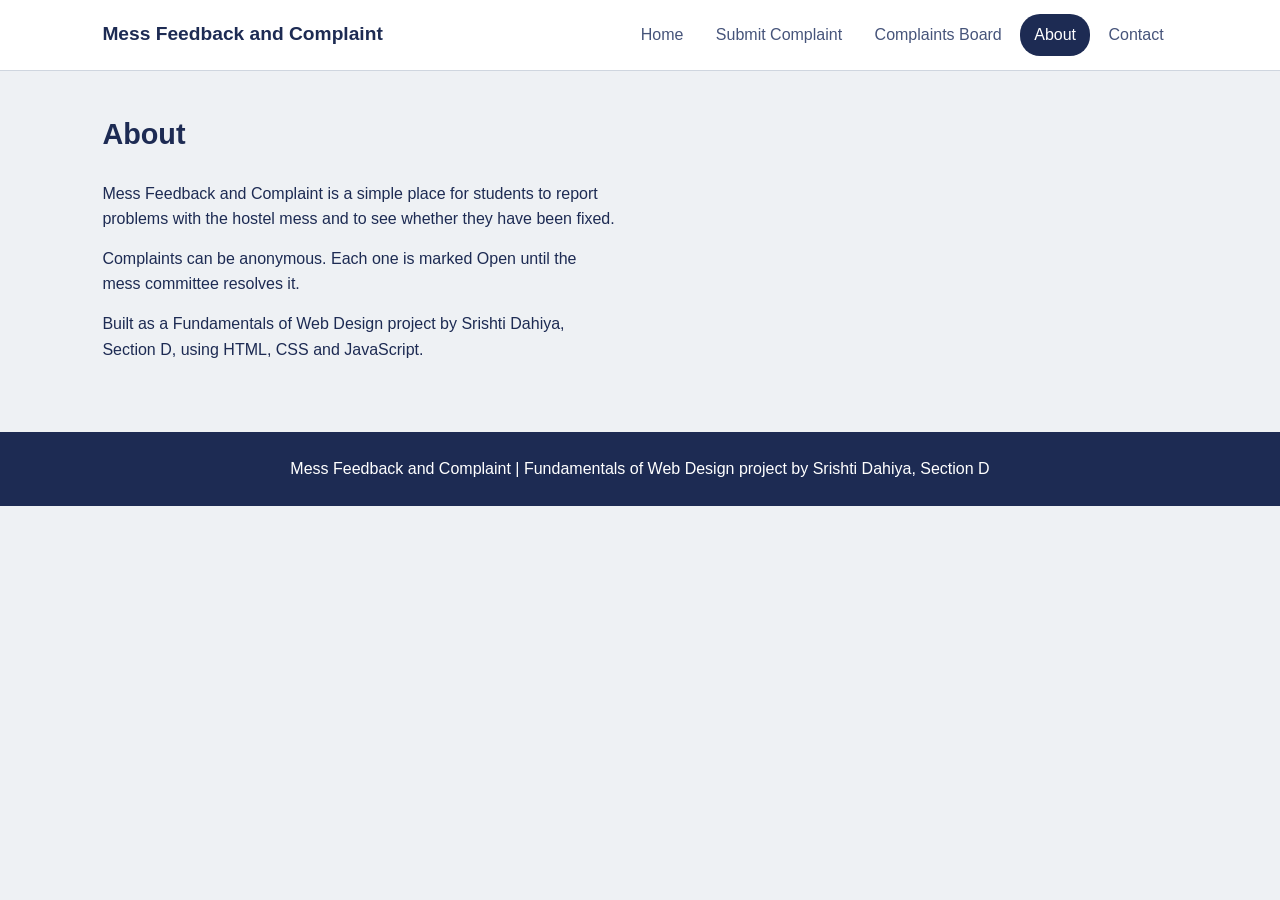
==== about.html @ 14a89898 "Add about.html for project information" ====
<!DOCTYPE html>
<html lang="en">
<head>
  <meta charset="UTF-8">
  <meta name="viewport" content="width=device-width, initial-scale=1.0">
  <title>About | Mess Feedback and Complaint</title>
  <link rel="stylesheet" href="style.css">
</head>
<body>
  <header>
    <a class="brand" href="index.html">Mess Feedback and Complaint</a>
    <nav>
      <a href="index.html">Home</a>
      <a href="submit.html">Submit Complaint</a>
      <a href="board.html">Complaints Board</a>
      <a class="active" href="about.html">About</a>
      <a href="contact.html">Contact</a>
    </nav>
  </header>
  <main><section class="prose">
    <h2>About</h2>
    <p>Mess Feedback and Complaint is a simple place for students to report problems with the hostel mess and to see whether they have been fixed.</p>
    <p>Complaints can be anonymous. Each one is marked Open until the mess committee resolves it.</p>
    <p>Built as a Fundamentals of Web Design project by Srishti Dahiya, Section D, using HTML, CSS and JavaScript.</p>
  </section></main>
  <footer>Mess Feedback and Complaint | Fundamentals of Web Design project by Srishti Dahiya, Section D</footer>
</body></html>
---- style.css ----
* { box-sizing: border-box; margin: 0; }
body { font-family: "Segoe UI", Arial, sans-serif; color: #1d2b53; background: #eef1f4; line-height: 1.6; }

header { display: flex; flex-wrap: wrap; justify-content: space-between; align-items: center; gap: 8px 24px;
  padding: 14px 8%; background: #fff; border-bottom: 1px solid #cfd6df; position: sticky; top: 0; z-index: 5; }
.brand { font-weight: 700; font-size: 1.2rem; text-decoration: none; color: inherit; }
nav a { display: inline-block; padding: 8px 14px; border-radius: 20px; text-decoration: none; color: #46547a; }
nav a:hover { background: #eef1f4; }
nav a.active { background: #1d2b53; color: #fff; }

section { padding: 56px 8%; }
h2 { font-size: 1.8rem; margin-bottom: 24px; }
.hero { text-align: center; padding: 90px 8%; }
.hero h1 { font-size: clamp(2rem, 6vw, 3.4rem); line-height: 1.15; max-width: 14em; margin: 0 auto 16px; }
.hero p { max-width: 36em; margin: 0 auto 28px; font-size: 1.15rem; color: #46547a; }

.btn { display: inline-block; margin: 6px; padding: 13px 26px; border-radius: 10px; border: 2px solid #1d2b53;
  background: #1d2b53; color: #fff; font-weight: 600; text-decoration: none; }
.btn.light { background: transparent; color: #1d2b53; }
.btn:hover { background: #f2b01e; border-color: #f2b01e; color: #1d2b53; }

.grid { display: grid; grid-template-columns: repeat(auto-fit, minmax(280px, 1fr)); gap: 20px; max-width: 1100px; }
.grid div { background: #fff; padding: 20px; border-radius: 10px; border-top: 5px solid #f2b01e; }
.grid p { color: #46547a; }
.tint { background: #fff; }
.tint .grid div { background: #eef1f4; }

footer { text-align: center; padding: 24px 8%; background: #1d2b53; color: #fff; }

/* ---------- Forms ---------- */
main section { padding: 40px 8% 56px; }
.form-intro { margin: -12px 0 24px; color: #46547a; }
.feedback-form { max-width: 720px; padding: 10px 36px 36px; background: #fff; border: 1px solid #cfd6df; border-top: 6px solid #f2b01e; border-radius: 10px; box-shadow: 0 6px 0 rgba(29,43,83,.08); }
fieldset { border: 0; margin: 26px 0 0; padding: 0; min-width: 0; }
legend { float: left; width: 100%; margin: 0 0 18px; padding: 10px 16px; background: #1d2b53; color: #fff; border-radius: 10px; font-size: 1.15rem; font-weight: 700; }
fieldset > .row, fieldset > .field { clear: both; }
.field { margin-bottom: 20px; }
label, .label { display: block; margin-bottom: 6px; font-size: .95rem; font-weight: 600; }
input[type=text], input[type=date], input[type=search], select, textarea { width: 100%; min-height: 46px; padding: 11px 14px; border: 1.5px solid #cfd6df; border-radius: 10px; background: #e6eaf3; font: inherit; color: #1d2b53; }
textarea { min-height: 120px; resize: vertical; }
input:focus, select:focus, textarea:focus { outline: 3px solid #1d2b53; outline-offset: 1px; background: #fff; }
.row { display: flex; flex-wrap: wrap; gap: 0 24px; }
.row .field { flex: 1; min-width: 220px; }
.options { display: flex; flex-wrap: wrap; gap: 10px; }
.options label { margin: 0; cursor: pointer; position: relative; }
.options input { position: absolute; opacity: 0; }
.options span { display: inline-block; padding: 7px 22px; border: 2px solid; border-radius: 999px; background: #fff; font-weight: 600; }
.low span { border-color: #2f7d4e; color: #1d5a37; } .medium span { border-color: #f2b01e; color: #6b4a00; } .high span { border-color: #1d2b53; }
.low input:checked + span { background: #2f7d4e; color: #fff; } .medium input:checked + span { background: #f2b01e; color: #1d2b53; } .high input:checked + span { background: #1d2b53; color: #fff; }
.options input:focus-visible + span { outline: 3px solid #f2b01e; outline-offset: 2px; }
.submit-btn { display: block; width: 100%; margin-top: 30px; cursor: pointer; font-size: 1rem; }
.msg { max-width: 720px; margin-bottom: 20px; padding: 14px 18px; border-radius: 10px; background: #dff3e6; border: 1px solid #2f7d4e; color: #1d5a37; font-weight: 600; }
.msg a { color: inherit; }
[hidden] { display: none !important; }

/* ---------- Board ---------- */
.stats { display: flex; flex-wrap: wrap; gap: 12px; margin-bottom: 20px; }
.stat { background: #fff; padding: 10px 20px; border-radius: 10px; border-left: 5px solid #f2b01e; font-weight: 600; }
.filters { display: grid; grid-template-columns: repeat(auto-fit, minmax(200px, 1fr)); gap: 14px; max-width: 1100px; margin-bottom: 24px; }
.cards { display: grid; grid-template-columns: repeat(auto-fit, minmax(300px, 1fr)); gap: 20px; max-width: 1100px; }
.card { background: #fff; padding: 20px; border-radius: 10px; border-top: 5px solid #f2b01e; display: flex; flex-direction: column; gap: 10px; }
.card.resolved { border-top-color: #2f7d4e; }
.card h3 { font-size: 1.1rem; }
.card .meta { font-size: .85rem; color: #46547a; }
.tag { display: inline-block; padding: 2px 12px; border-radius: 999px; font-size: .8rem; font-weight: 700; margin-right: 6px; background: #eef1f4; }
.tag.p-High { background: #1d2b53; color: #fff; } .tag.p-Medium { background: #f2b01e; } .tag.p-Low { background: #2f7d4e; color: #fff; }
.tag.s-Open { background: #fde2c8; color: #7a3d00; } .tag.s-Resolved { background: #dff3e6; color: #1d5a37; }
.card-actions { display: flex; gap: 8px; margin-top: auto; }
.card-actions button { padding: 7px 14px; border-radius: 8px; border: 2px solid #1d2b53; background: #fff; color: #1d2b53; font-weight: 600; cursor: pointer; font: inherit; }
.card-actions button:hover { background: #f2b01e; border-color: #f2b01e; }
.empty { background: #fff; padding: 30px; border-radius: 10px; max-width: 600px; }

/* ---------- Header on inner pages ---------- */
.prose { max-width: 720px; }
.prose p { margin-bottom: 14px; }
@media (max-width: 600px) { .feedback-form { padding: 4px 20px 28px; } }
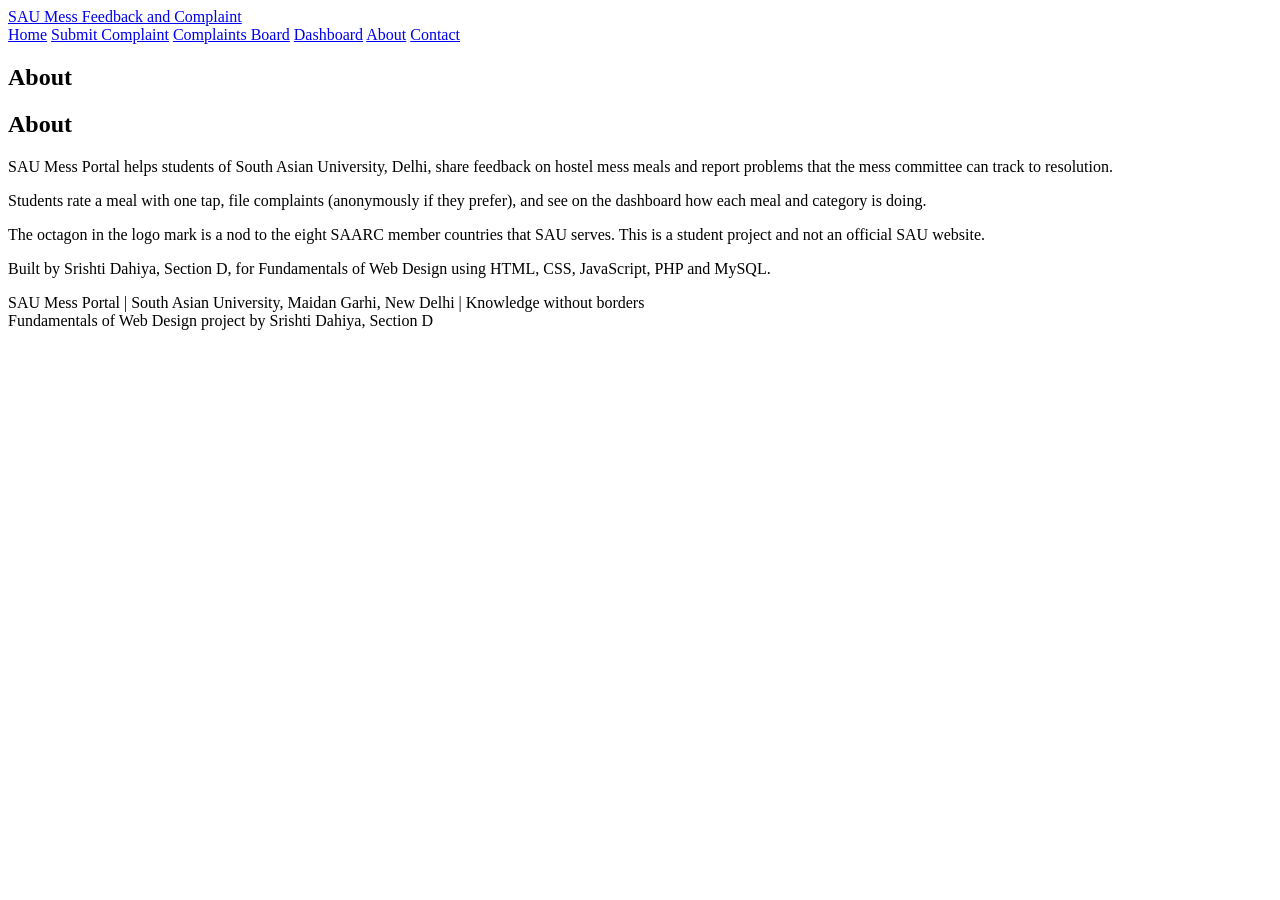
==== commit b3f62b4f: "Revise about page for SAU Mess Portal Updated the content and branding for the SAU Mess Portal." ====
--- a/about.html
+++ b/about.html
@@ -3,25 +3,31 @@
 <head>
   <meta charset="UTF-8">
   <meta name="viewport" content="width=device-width, initial-scale=1.0">
-  <title>About | Mess Feedback and Complaint</title>
-  <link rel="stylesheet" href="style.css">
+  <title>About | SAU Mess Feedback and Complaint</title>
+  <link rel="icon" href="logo.png">
+  <link rel="stylesheet" href="style.css?v=4">
 </head>
 <body>
   <header>
-    <a class="brand" href="index.html">Mess Feedback and Complaint</a>
+    <a class="brand" href="home.html"><img class="logo" src="logo.png" alt="South Asian University logo" onerror="this.hidden=true;this.parentNode.classList.add('nologo')">SAU Mess Feedback and Complaint</a>
     <nav>
-      <a href="index.html">Home</a>
+      <a href="home.html">Home</a>
+      <a href="feedback.html>Quick Feedback</a>
       <a href="submit.html">Submit Complaint</a>
       <a href="board.html">Complaints Board</a>
+      <a href="dashboard.html">Dashboard</a>
       <a class="active" href="about.html">About</a>
       <a href="contact.html">Contact</a>
     </nav>
   </header>
   <main><section class="prose">
     <h2>About</h2>
-    <p>Mess Feedback and Complaint is a simple place for students to report problems with the hostel mess and to see whether they have been fixed.</p>
-    <p>Complaints can be anonymous. Each one is marked Open until the mess committee resolves it.</p>
-    <p>Built as a Fundamentals of Web Design project by Srishti Dahiya, Section D, using HTML, CSS and JavaScript.</p>
+     <h2>About</h2>
+    <p>SAU Mess Portal helps students of South Asian University, Delhi, share feedback on hostel mess meals and report problems that the mess committee can track to resolution.</p>
+    <p>Students rate a meal with one tap, file complaints (anonymously if they prefer), and see on the dashboard how each meal and category is doing.</p>
+    <p>The octagon in the logo mark is a nod to the eight SAARC member countries that SAU serves. This is a student project and not an official SAU website.</p>
+    <p>Built by Srishti Dahiya, Section D, for Fundamentals of Web Design using HTML, CSS, JavaScript, PHP and MySQL.</p>
   </section></main>
-  <footer>Mess Feedback and Complaint | Fundamentals of Web Design project by Srishti Dahiya, Section D</footer>
+  <footer>SAU Mess Portal | South Asian University, Maidan Garhi, New Delhi | Knowledge without borders<br>Fundamentals of Web Design project by Srishti Dahiya, Section D</footer>
+  <script src="script.js"></script>
 </body></html>
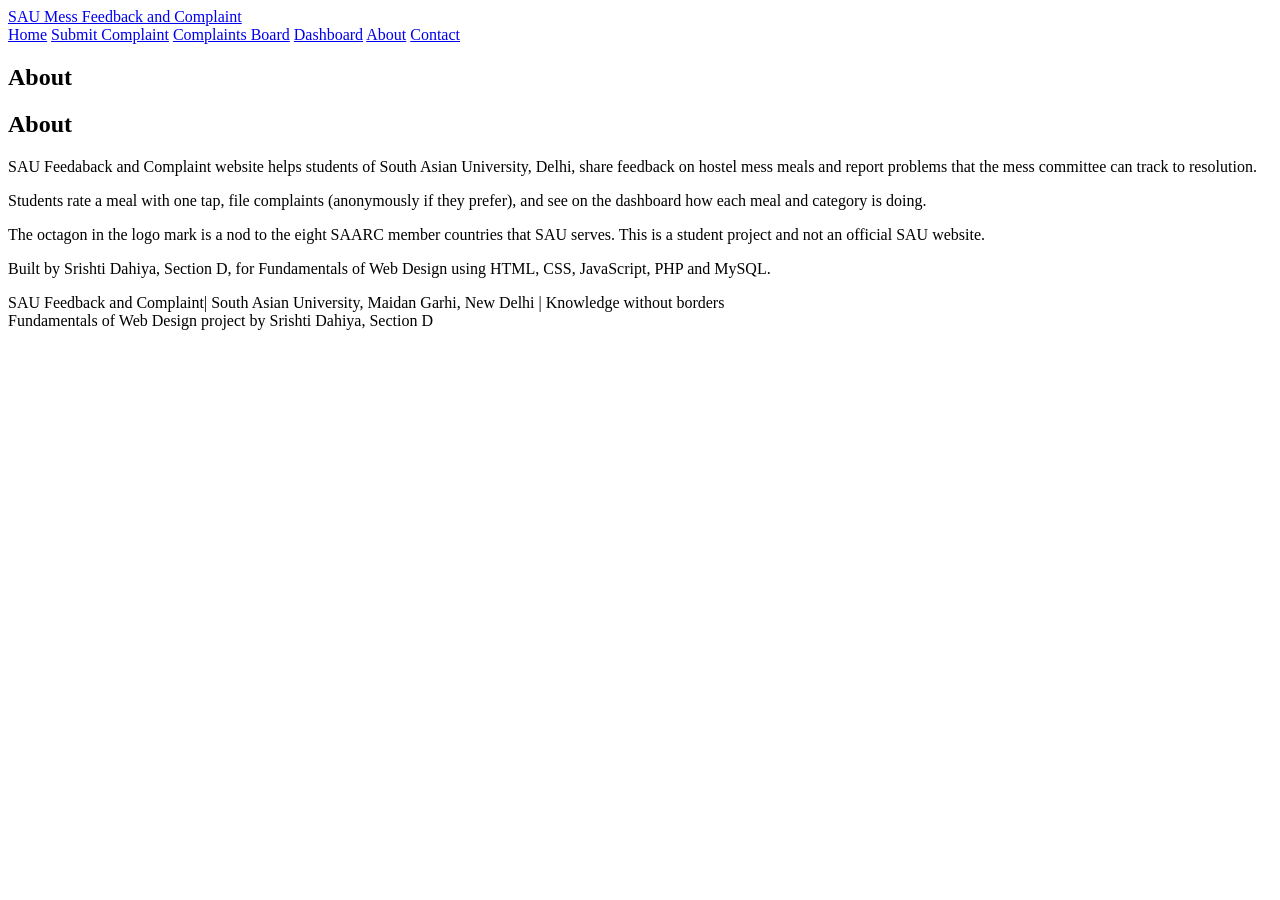
==== commit 4f57ebe6: "Update portal name to 'SAU Feedback and Complaint'" ====
--- a/about.html
+++ b/about.html
@@ -23,11 +23,11 @@
   <main><section class="prose">
     <h2>About</h2>
      <h2>About</h2>
-    <p>SAU Mess Portal helps students of South Asian University, Delhi, share feedback on hostel mess meals and report problems that the mess committee can track to resolution.</p>
+    <p>SAU Feedaback and Complaint website helps students of South Asian University, Delhi, share feedback on hostel mess meals and report problems that the mess committee can track to resolution.</p>
     <p>Students rate a meal with one tap, file complaints (anonymously if they prefer), and see on the dashboard how each meal and category is doing.</p>
     <p>The octagon in the logo mark is a nod to the eight SAARC member countries that SAU serves. This is a student project and not an official SAU website.</p>
     <p>Built by Srishti Dahiya, Section D, for Fundamentals of Web Design using HTML, CSS, JavaScript, PHP and MySQL.</p>
   </section></main>
-  <footer>SAU Mess Portal | South Asian University, Maidan Garhi, New Delhi | Knowledge without borders<br>Fundamentals of Web Design project by Srishti Dahiya, Section D</footer>
+  <footer>SAU Feedback and Complaint| South Asian University, Maidan Garhi, New Delhi | Knowledge without borders<br>Fundamentals of Web Design project by Srishti Dahiya, Section D</footer>
   <script src="script.js"></script>
 </body></html>
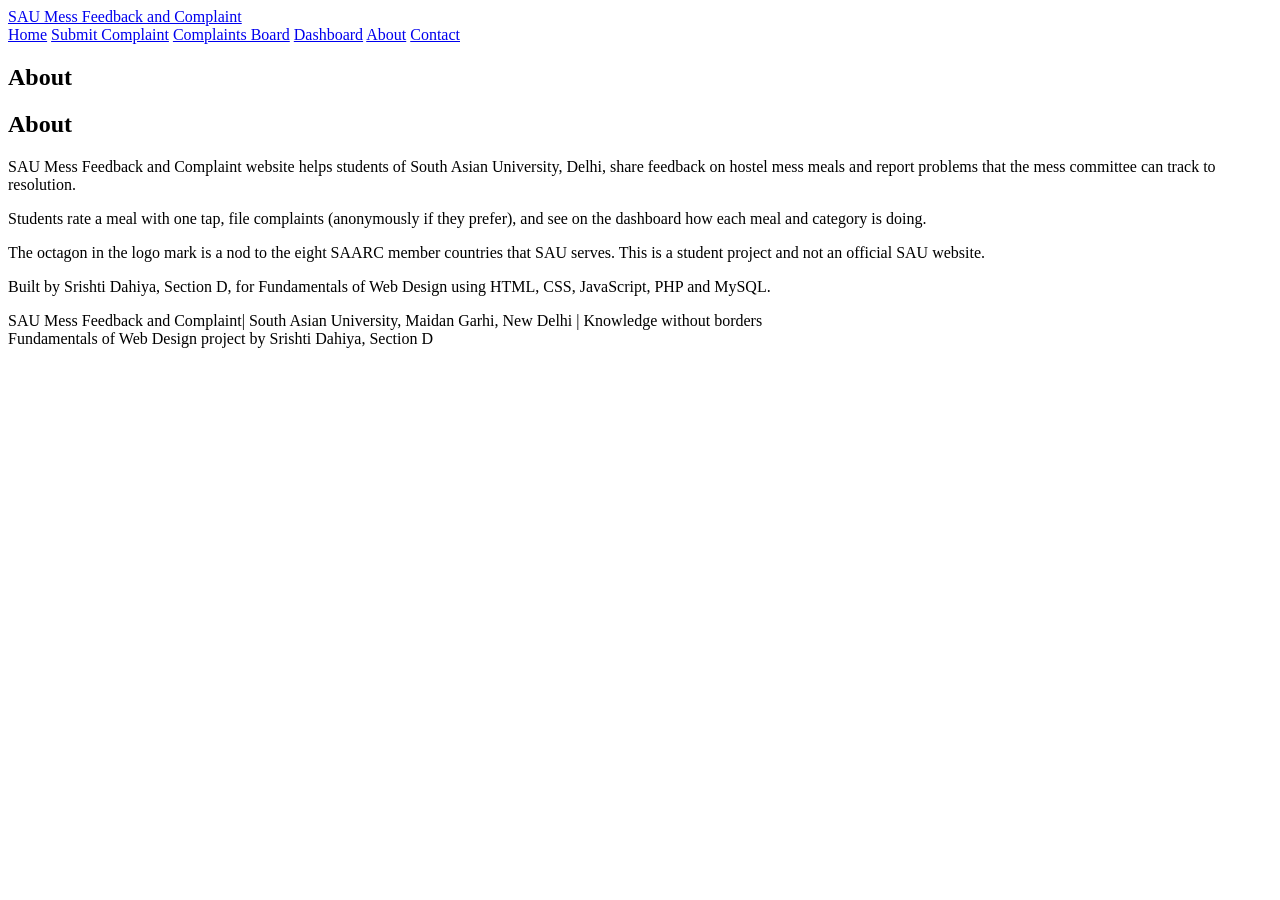
==== commit 111c773b: "Update text in about.html for clarity" ====
--- a/about.html
+++ b/about.html
@@ -20,14 +20,16 @@
       <a href="contact.html">Contact</a>
     </nav>
   </header>
-  <main><section class="prose">
+  <main>
+    <section class="prose">
     <h2>About</h2>
      <h2>About</h2>
-    <p>SAU Feedaback and Complaint website helps students of South Asian University, Delhi, share feedback on hostel mess meals and report problems that the mess committee can track to resolution.</p>
+    <p>SAU Mess Feedback and Complaint website helps students of South Asian University, Delhi, share feedback on hostel mess meals and report problems that the mess committee can track to resolution.</p>
     <p>Students rate a meal with one tap, file complaints (anonymously if they prefer), and see on the dashboard how each meal and category is doing.</p>
     <p>The octagon in the logo mark is a nod to the eight SAARC member countries that SAU serves. This is a student project and not an official SAU website.</p>
     <p>Built by Srishti Dahiya, Section D, for Fundamentals of Web Design using HTML, CSS, JavaScript, PHP and MySQL.</p>
   </section></main>
-  <footer>SAU Feedback and Complaint| South Asian University, Maidan Garhi, New Delhi | Knowledge without borders<br>Fundamentals of Web Design project by Srishti Dahiya, Section D</footer>
+  <footer>SAU Mess Feedback and Complaint| South Asian University, Maidan Garhi, New Delhi | Knowledge without borders<br>Fundamentals of Web Design project by Srishti Dahiya, Section D</footer>
   <script src="script.js"></script>
-</body></html>
+</body>
+</html>
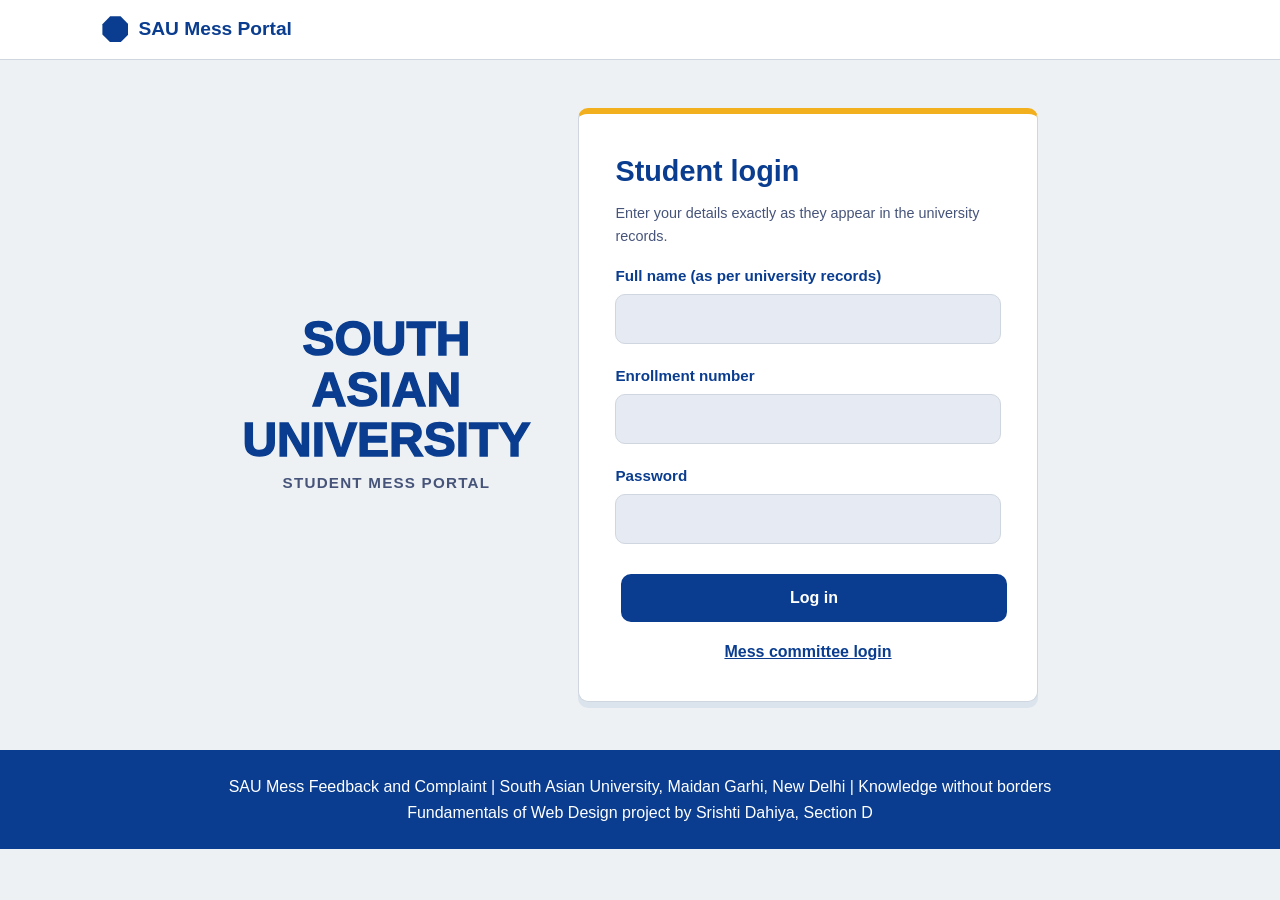
==== commit eb18b2a0: "Update title and footer text in about.html" ====
--- a/about.html
+++ b/about.html
@@ -3,13 +3,13 @@
 <head>
   <meta charset="UTF-8">
   <meta name="viewport" content="width=device-width, initial-scale=1.0">
-  <title>About | SAU Mess Feedback and Complaint</title>
+  <title>About | SAU Mess Portal</title>
   <link rel="icon" href="logo.png">
   <link rel="stylesheet" href="style.css?v=4">
 </head>
 <body>
   <header>
-    <a class="brand" href="home.html"><img class="logo" src="logo.png" alt="South Asian University logo" onerror="this.hidden=true;this.parentNode.classList.add('nologo')">SAU Mess Feedback and Complaint</a>
+    <a class="brand" href="home.html"><img class="logo" src="logo.png" alt="South Asian University logo" onerror="this.hidden=true;this.parentNode.classList.add('nologo')">SAU Mess Portal</a>
     <nav>
       <a href="home.html">Home</a>
       <a href="feedback.html>Quick Feedback</a>
@@ -29,7 +29,7 @@
     <p>The octagon in the logo mark is a nod to the eight SAARC member countries that SAU serves. This is a student project and not an official SAU website.</p>
     <p>Built by Srishti Dahiya, Section D, for Fundamentals of Web Design using HTML, CSS, JavaScript, PHP and MySQL.</p>
   </section></main>
-  <footer>SAU Mess Feedback and Complaint| South Asian University, Maidan Garhi, New Delhi | Knowledge without borders<br>Fundamentals of Web Design project by Srishti Dahiya, Section D</footer>
+  <footer>SAU Portal| South Asian University, Maidan Garhi, New Delhi | Knowledge without borders<br>Fundamentals of Web Design project by Srishti Dahiya, Section D</footer>
   <script src="script.js"></script>
 </body>
 </html>
--- a/style.css
+++ b/style.css
@@ -0,0 +1,106 @@
+* { box-sizing: border-box; margin: 0; }
+body { font-family: "Segoe UI", Arial, sans-serif; color: #0a3d8f; background: #eef1f4; line-height: 1.6; }
+header { display: flex; flex-wrap: wrap; justify-content: space-between; align-items: center; gap: 8px 24px;
+  padding: 14px 8%; background: #fff; border-bottom: 1px solid #cfd6df; position: sticky; top: 0; z-index: 5; }
+.brand { font-weight: 700; font-size: 1.2rem; text-decoration: none; color: inherit; }
+nav a { display: inline-block; padding: 8px 14px; border-radius: 20px; text-decoration: none; color: #46547a; }
+nav a:hover { background: #eef1f4; }
+nav a.active { background: #0a3d8f; color: #fff; }
+section { padding: 56px 8%; }
+h2 { font-size: 1.8rem; margin-bottom: 24px; }
+.hero { text-align: center; padding: 90px 8%; }
+.hero h1 { font-size: clamp(2rem, 6vw, 3.4rem); line-height: 1.15; max-width: 14em; margin: 0 auto 16px; }
+.hero p { max-width: 36em; margin: 0 auto 28px; font-size: 1.15rem; color: #46547a; }
+.btn { display: inline-block; margin: 6px; padding: 13px 26px; border-radius: 10px; border: 2px solid #0a3d8f;
+  background: #0a3d8f; color: #fff; font-weight: 600; text-decoration: none; }
+.btn.light { background: transparent; color: #0a3d8f; }
+.btn:hover { background: #f2b01e; border-color: #f2b01e; color: #0a3d8f; }
+.grid { display: grid; grid-template-columns: repeat(auto-fit, minmax(280px, 1fr)); gap: 20px; max-width: 1100px; }
+.grid div { background: #fff; padding: 20px; border-radius: 10px; border-top: 5px solid #f2b01e; }
+.grid p { color: #46547a; }
+.tint { background: #fff; }
+.tint .grid div { background: #eef1f4; }
+footer { text-align: center; padding: 24px 8%; background: #0a3d8f; color: #fff; }
+main section { padding: 40px 8% 56px; }
+.form-intro { margin: -12px 0 24px; color: #46547a; }
+.feedback-form { max-width: 720px; padding: 10px 36px 36px; background: #fff; border: 1px solid #cfd6df; border-top: 6px solid #f2b01e; border-radius: 10px; box-shadow: 0 6px 0 rgba(10,61,143,.08); }
+fieldset { border: 0; margin: 26px 0 0; padding: 0; min-width: 0; }
+legend { float: left; width: 100%; margin: 0 0 18px; padding: 10px 16px; background: #0a3d8f; color: #fff; border-radius: 10px; font-size: 1.15rem; font-weight: 700; }
+fieldset > .row, fieldset > .field { clear: both; }
+.field { margin-bottom: 20px; }
+label, .label { display: block; margin-bottom: 6px; font-size: .95rem; font-weight: 600; }
+input[type=text], input[type=date], input[type=search], input[type=password], select, textarea { width: 100%; min-height: 46px; padding: 11px 14px; border: 1.5px solid #cfd6df; border-radius: 10px; background: #e6eaf3; font: inherit; color: #0a3d8f; }
+textarea { min-height: 120px; resize: vertical; }
+input:focus, select:focus, textarea:focus { outline: 3px solid #0a3d8f; outline-offset: 1px; background: #fff; }
+.row { display: flex; flex-wrap: wrap; gap: 0 24px; }
+.row .field { flex: 1; min-width: 220px; }
+.options { display: flex; flex-wrap: wrap; gap: 10px; }
+.options label { margin: 0; cursor: pointer; position: relative; }
+.options input { position: absolute; opacity: 0; }
+.options span { display: inline-block; padding: 7px 22px; border: 2px solid; border-radius: 999px; background: #fff; font-weight: 600; }
+.low span { border-color: #2f7d4e; color: #1d5a37; } .medium span { border-color: #f2b01e; color: #6b4a00; } .high span { border-color: #0a3d8f; }
+.low input:checked + span { background: #2f7d4e; color: #fff; } .medium input:checked + span { background: #f2b01e; color: #0a3d8f; } .high input:checked + span { background: #0a3d8f; color: #fff; }
+.options input:focus-visible + span { outline: 3px solid #f2b01e; outline-offset: 2px; }
+.submit-btn { display: block; width: 100%; margin-top: 30px; cursor: pointer; font-size: 1rem; }
+.msg { max-width: 720px; margin-bottom: 20px; padding: 14px 18px; border-radius: 10px; background: #dff3e6; border: 1px solid #2f7d4e; color: #1d5a37; font-weight: 600; }
+.msg a { color: inherit; }
+[hidden] { display: none !important; }
+.stats { display: flex; flex-wrap: wrap; gap: 12px; margin-bottom: 20px; }
+.stat { background: #fff; padding: 10px 20px; border-radius: 10px; border-left: 5px solid #f2b01e; font-weight: 600; }
+.filters { display: grid; grid-template-columns: repeat(auto-fit, minmax(200px, 1fr)); gap: 14px; max-width: 1100px; margin-bottom: 24px; }
+.cards { display: grid; grid-template-columns: repeat(auto-fit, minmax(300px, 1fr)); gap: 20px; max-width: 1100px; }
+.card { background: #fff; padding: 20px; border-radius: 10px; border-top: 5px solid #f2b01e; display: flex; flex-direction: column; gap: 10px; }
+.card.resolved { border-top-color: #2f7d4e; }
+.card h3 { font-size: 1.1rem; }
+.card .meta { font-size: .85rem; color: #46547a; }
+.tag { display: inline-block; padding: 2px 12px; border-radius: 999px; font-size: .8rem; font-weight: 700; margin-right: 6px; background: #eef1f4; }
+.tag.p-High { background: #0a3d8f; color: #fff; } .tag.p-Medium { background: #f2b01e; } .tag.p-Low { background: #2f7d4e; color: #fff; }
+.tag.s-Open { background: #fde2c8; color: #7a3d00; } .tag.s-Resolved { background: #dff3e6; color: #1d5a37; }
+.card-actions { display: flex; gap: 8px; margin-top: auto; }
+.card-actions button { padding: 7px 14px; border-radius: 8px; border: 2px solid #0a3d8f; background: #fff; color: #0a3d8f; font-weight: 600; cursor: pointer; font: inherit; }
+.card-actions button:hover { background: #f2b01e; border-color: #f2b01e; }
+.empty { background: #fff; padding: 30px; border-radius: 10px; max-width: 600px; }
+.prose { max-width: 720px; }
+.prose p { margin-bottom: 14px; }
+@media (max-width: 600px) { .feedback-form { padding: 4px 20px 28px; } }
+.adminbar{display:flex;flex-wrap:wrap;align-items:center;gap:10px;margin-bottom:20px}.adminbar form{display:flex;flex-wrap:wrap;gap:6px;align-items:center}.adminbar input{width:220px}.adminbar .btn{cursor:pointer;font-size:1rem}
+.brand.nologo::before{content:"";display:inline-block;width:26px;height:26px;margin-right:10px;vertical-align:middle;background:#0a3d8f;clip-path:polygon(30% 0,70% 0,100% 30%,100% 70%,70% 100%,30% 100%,0 70%,0 30%)}
+.kicker{font-weight:700;letter-spacing:.12em;text-transform:uppercase;color:#0a3d8f;font-size:.85rem;margin-bottom:10px}
+.faces{display:flex;flex-wrap:wrap;gap:14px}.faces label{margin:0;cursor:pointer;position:relative}.faces input{position:absolute;opacity:0}
+.faces span{display:flex;flex-direction:column;align-items:center;gap:4px;width:96px;padding:14px 0;border:2px solid #cfd6df;border-radius:14px;background:#fff;font-size:2rem}
+.faces small{font-size:.85rem;font-weight:600}.faces input:checked+span{border-color:#0a3d8f;background:#e6eaf3;box-shadow:0 0 0 3px #f2b01e}.faces input:focus-visible+span{outline:3px solid #f2b01e}
+.dash{display:grid;grid-template-columns:repeat(auto-fit,minmax(300px,1fr));gap:20px;max-width:1100px}
+.panel{background:#fff;padding:20px;border-radius:10px;border-top:5px solid #f2b01e}.panel h3{margin-bottom:10px}
+.bar-row{margin:12px 0}.bar-label{display:flex;justify-content:space-between;font-size:.9rem;font-weight:600;margin-bottom:4px}
+.bar{display:flex;height:16px;border-radius:8px;overflow:hidden;background:#e6eaf3}.bar i{display:block;height:100%}
+.bar .h{background:#2f7d4e}.bar .n{background:#f2b01e}.bar .s{background:#c0392b}.bar .one{background:#0a3d8f}
+.legend{font-size:.85rem;color:#46547a;margin-top:8px}
+.logo{height:38px;width:auto;margin-right:10px;vertical-align:middle}.hero-logo{display:block;height:110px;width:auto;margin:0 auto 14px}
+.logo{border-radius:6px}.hero-logo{border-radius:12px;box-shadow:0 6px 0 rgba(10,61,143,.12)}
+.brand{display:inline-flex;align-items:center}.logo{height:48px;width:48px;object-fit:cover;margin-right:12px}
+.hero-brand{display:flex;flex-wrap:wrap;align-items:center;justify-content:center;gap:22px;margin-bottom:28px}
+.hero-brand .hero-logo{margin:0;height:130px;width:130px;object-fit:cover}
+.hero-brand-text{text-align:left}
+.uni-name{font-size:clamp(2.2rem,6vw,3.8rem);font-weight:800;line-height:1.05;color:#0a3d8f}
+.uni-sub{font-weight:600;letter-spacing:.08em;text-transform:uppercase;color:#46547a;font-size:.95rem;margin-top:6px}
+@media (max-width:600px){.hero-brand{flex-direction:column}.hero-brand-text{text-align:center}}
+.hero.hero-split{display:flex;align-items:center;gap:56px;text-align:left;padding:60px 8%}
+.hero-split .hero-logo{display:block;flex-shrink:0;width:clamp(200px,26vw,320px);height:auto;aspect-ratio:1/1;object-fit:contain;margin:0;border-radius:16px;box-shadow:0 8px 0 rgba(10,61,143,.14)}
+.hero-split .hero-content{flex:1;min-width:0}
+.hero .uni-name{font-size:clamp(2.4rem,6.5vw,4.6rem);font-weight:900;line-height:1.02;text-transform:uppercase;letter-spacing:.01em;color:#0a3d8f;-webkit-text-stroke:1.5px #0a3d8f;max-width:none;margin:0 0 8px}
+.hero .uni-sub{font-size:1rem;font-weight:700;letter-spacing:.1em;text-transform:uppercase;color:#46547a;max-width:none;margin:0 0 26px}
+.hero-split h1{max-width:none;margin:0 0 14px;font-size:clamp(1.7rem,3.6vw,2.6rem)}
+.hero-split .hero-content>p:not(.uni-name):not(.uni-sub){margin:0 0 26px}
+.hero-split .btn{margin:6px 12px 6px 0}
+@media (max-width:760px){.hero.hero-split{flex-direction:column;text-align:center;gap:28px}.hero-split .hero-logo{width:min(70vw,260px)}.hero-split .btn{margin:6px}}
+.login-section{display:grid;grid-template-columns:1fr minmax(320px,460px);gap:48px;align-items:center;max-width:1000px;margin:0 auto;padding:48px 8%}
+.login-brand{text-align:center}
+.login-brand .hero-logo{display:block;width:min(60vw,260px);height:auto;aspect-ratio:1/1;object-fit:contain;margin:0 auto 18px;border-radius:16px;box-shadow:0 8px 0 rgba(10,61,143,.14)}
+.login-brand .uni-name{font-size:clamp(2rem,4.5vw,3rem);font-weight:900;line-height:1.05;text-transform:uppercase;-webkit-text-stroke:1.5px #0a3d8f}
+.login-card h2{margin:24px 0 8px}
+.hint{font-size:.9rem;color:#46547a;margin-bottom:16px}
+.msg.err{background:#fde2e2;border-color:#c0392b;color:#8a1f11}
+.check{display:flex;gap:10px;align-items:center;cursor:pointer}.check input{width:auto;min-height:0}
+.linkbtn{background:none;border:0;color:#0a3d8f;font:inherit;font-weight:600;text-decoration:underline;cursor:pointer}
+.switch{text-align:center;margin-top:16px}
+@media (max-width:800px){.login-section{grid-template-columns:1fr;gap:28px}}
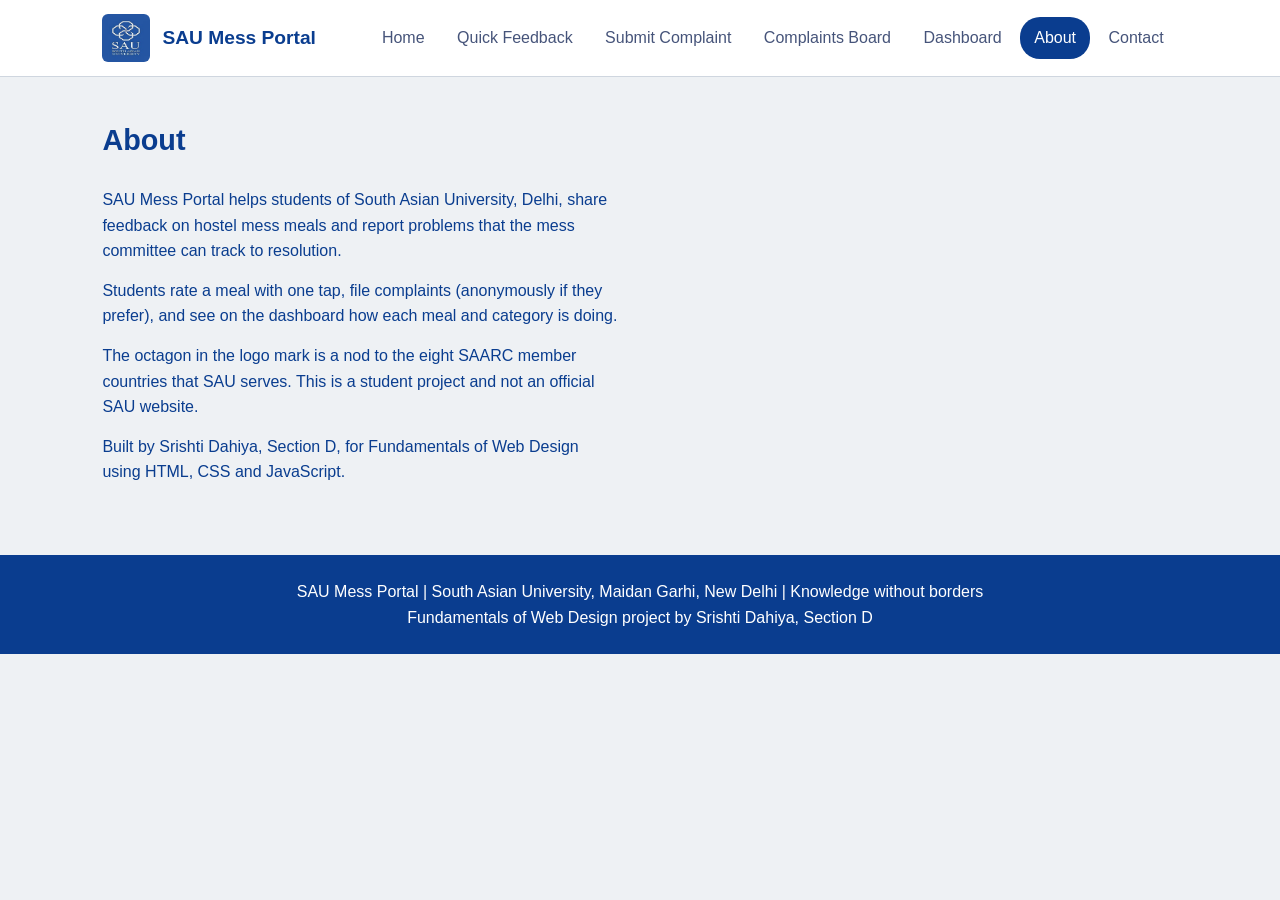
==== commit d192449f: "Update links and content in about.html" ====
--- a/about.html
+++ b/about.html
@@ -9,10 +9,10 @@
 </head>
 <body>
   <header>
-    <a class="brand" href="home.html"><img class="logo" src="logo.png" alt="South Asian University logo" onerror="this.hidden=true;this.parentNode.classList.add('nologo')">SAU Mess Portal</a>
+    <a class="brand" href="index.html"><img class="logo" src="logo.png" alt="South Asian University logo" onerror="this.hidden=true;this.parentNode.classList.add('nologo')">SAU Mess Portal</a>
     <nav>
-      <a href="home.html">Home</a>
-      <a href="feedback.html>Quick Feedback</a>
+      <a href="index.html">Home</a>
+      <a href="feedback.html">Quick Feedback</a>
       <a href="submit.html">Submit Complaint</a>
       <a href="board.html">Complaints Board</a>
       <a href="dashboard.html">Dashboard</a>
@@ -20,16 +20,13 @@
       <a href="contact.html">Contact</a>
     </nav>
   </header>
-  <main>
-    <section class="prose">
+  <main><section class="prose">
     <h2>About</h2>
-     <h2>About</h2>
-    <p>SAU Mess Feedback and Complaint website helps students of South Asian University, Delhi, share feedback on hostel mess meals and report problems that the mess committee can track to resolution.</p>
+    <p>SAU Mess Portal helps students of South Asian University, Delhi, share feedback on hostel mess meals and report problems that the mess committee can track to resolution.</p>
     <p>Students rate a meal with one tap, file complaints (anonymously if they prefer), and see on the dashboard how each meal and category is doing.</p>
     <p>The octagon in the logo mark is a nod to the eight SAARC member countries that SAU serves. This is a student project and not an official SAU website.</p>
-    <p>Built by Srishti Dahiya, Section D, for Fundamentals of Web Design using HTML, CSS, JavaScript, PHP and MySQL.</p>
+    <p>Built by Srishti Dahiya, Section D, for Fundamentals of Web Design using HTML, CSS and JavaScript.</p>
   </section></main>
-  <footer>SAU Portal| South Asian University, Maidan Garhi, New Delhi | Knowledge without borders<br>Fundamentals of Web Design project by Srishti Dahiya, Section D</footer>
-  <script src="script.js"></script>
+  <footer>SAU Mess Portal | South Asian University, Maidan Garhi, New Delhi | Knowledge without borders<br>Fundamentals of Web Design project by Srishti Dahiya, Section D</footer>
 </body>
 </html>
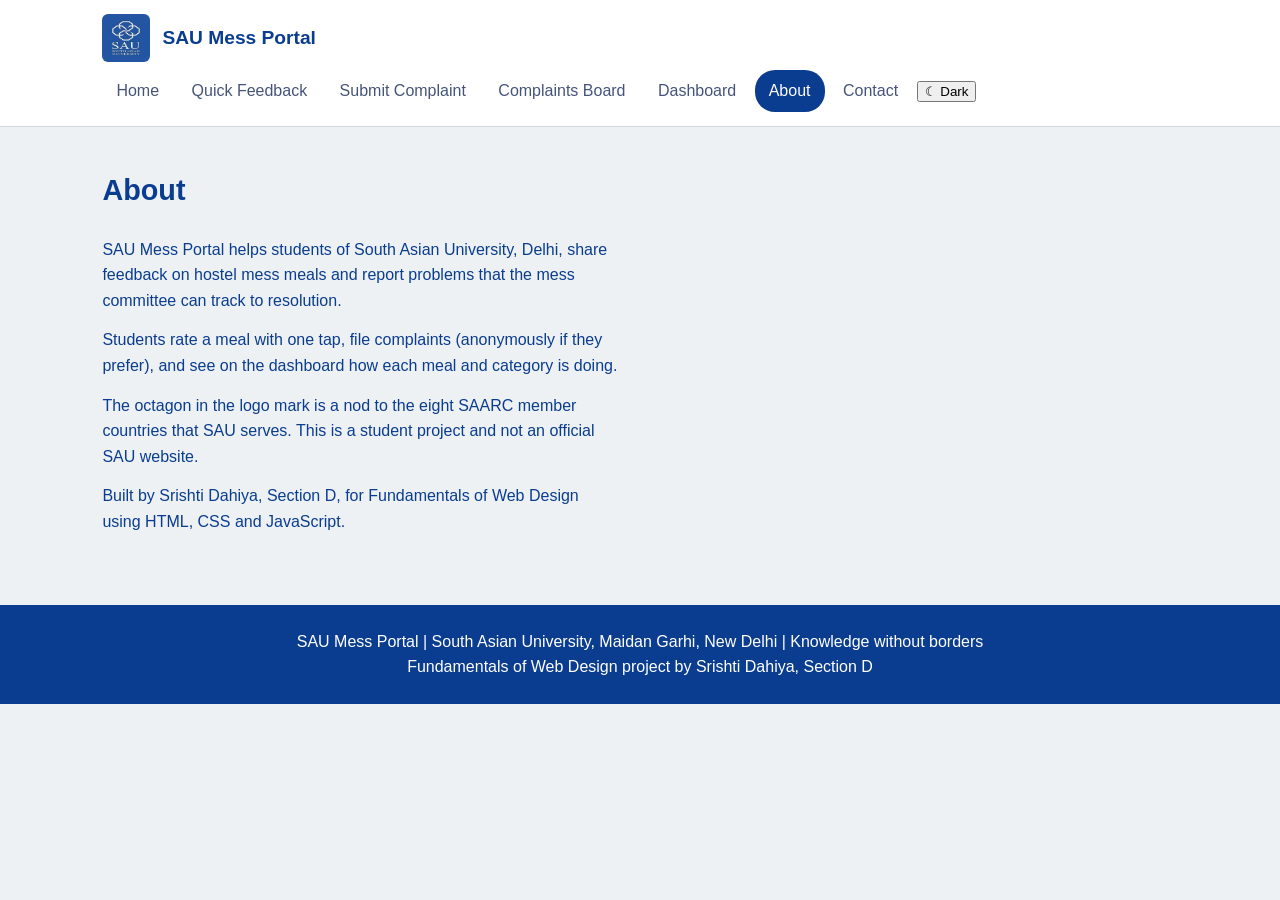
==== commit 18b6d49a: "Update stylesheet version and add script tag" ====
--- a/about.html
+++ b/about.html
@@ -4,8 +4,9 @@
   <meta charset="UTF-8">
   <meta name="viewport" content="width=device-width, initial-scale=1.0">
   <title>About | SAU Mess Portal</title>
+  <script>try{var t=localStorage.getItem("messTheme")||(matchMedia("(prefers-color-scheme: dark)").matches?"dark":"light");document.documentElement.dataset.theme=t}catch(e){}</script>
   <link rel="icon" href="logo.png">
-  <link rel="stylesheet" href="style.css?v=4">
+  <link rel="stylesheet" href="style.css?v=6">
 </head>
 <body>
   <header>
@@ -28,5 +29,6 @@
     <p>Built by Srishti Dahiya, Section D, for Fundamentals of Web Design using HTML, CSS and JavaScript.</p>
   </section></main>
   <footer>SAU Mess Portal | South Asian University, Maidan Garhi, New Delhi | Knowledge without borders<br>Fundamentals of Web Design project by Srishti Dahiya, Section D</footer>
+  <script src="script.js"></script>
 </body>
 </html>
--- a/style.css
+++ b/style.css
@@ -63,7 +63,6 @@
 .prose { max-width: 720px; }
 .prose p { margin-bottom: 14px; }
 @media (max-width: 600px) { .feedback-form { padding: 4px 20px 28px; } }
-.adminbar{display:flex;flex-wrap:wrap;align-items:center;gap:10px;margin-bottom:20px}.adminbar form{display:flex;flex-wrap:wrap;gap:6px;align-items:center}.adminbar input{width:220px}.adminbar .btn{cursor:pointer;font-size:1rem}
 .brand.nologo::before{content:"";display:inline-block;width:26px;height:26px;margin-right:10px;vertical-align:middle;background:#0a3d8f;clip-path:polygon(30% 0,70% 0,100% 30%,100% 70%,70% 100%,30% 100%,0 70%,0 30%)}
 .kicker{font-weight:700;letter-spacing:.12em;text-transform:uppercase;color:#0a3d8f;font-size:.85rem;margin-bottom:10px}
 .faces{display:flex;flex-wrap:wrap;gap:14px}.faces label{margin:0;cursor:pointer;position:relative}.faces input{position:absolute;opacity:0}
@@ -93,14 +92,5 @@
 .hero-split .hero-content>p:not(.uni-name):not(.uni-sub){margin:0 0 26px}
 .hero-split .btn{margin:6px 12px 6px 0}
 @media (max-width:760px){.hero.hero-split{flex-direction:column;text-align:center;gap:28px}.hero-split .hero-logo{width:min(70vw,260px)}.hero-split .btn{margin:6px}}
-.login-section{display:grid;grid-template-columns:1fr minmax(320px,460px);gap:48px;align-items:center;max-width:1000px;margin:0 auto;padding:48px 8%}
-.login-brand{text-align:center}
-.login-brand .hero-logo{display:block;width:min(60vw,260px);height:auto;aspect-ratio:1/1;object-fit:contain;margin:0 auto 18px;border-radius:16px;box-shadow:0 8px 0 rgba(10,61,143,.14)}
-.login-brand .uni-name{font-size:clamp(2rem,4.5vw,3rem);font-weight:900;line-height:1.05;text-transform:uppercase;-webkit-text-stroke:1.5px #0a3d8f}
-.login-card h2{margin:24px 0 8px}
 .hint{font-size:.9rem;color:#46547a;margin-bottom:16px}
-.msg.err{background:#fde2e2;border-color:#c0392b;color:#8a1f11}
 .check{display:flex;gap:10px;align-items:center;cursor:pointer}.check input{width:auto;min-height:0}
-.linkbtn{background:none;border:0;color:#0a3d8f;font:inherit;font-weight:600;text-decoration:underline;cursor:pointer}
-.switch{text-align:center;margin-top:16px}
-@media (max-width:800px){.login-section{grid-template-columns:1fr;gap:28px}}
